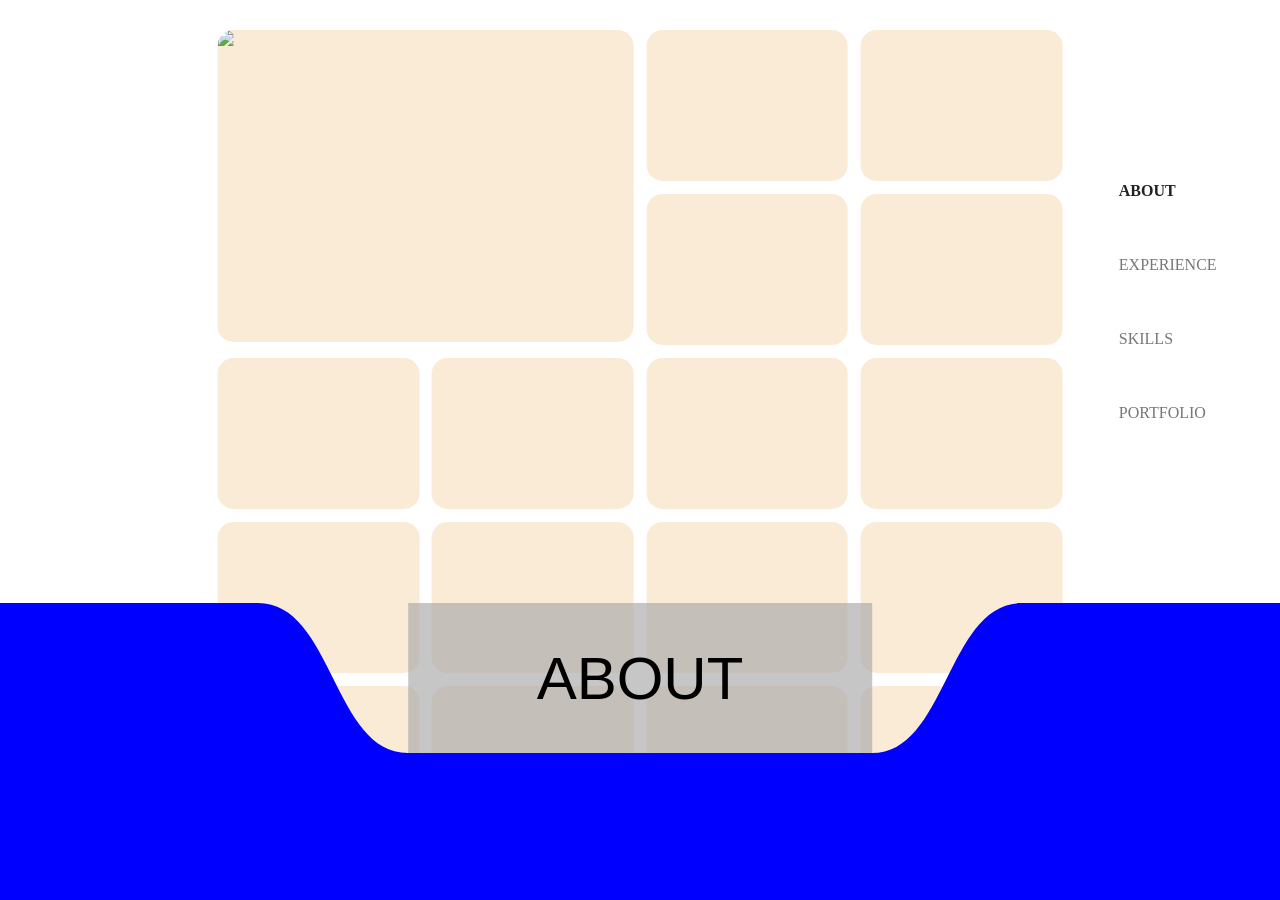
==== index.html @ 6ec0c1f3 "Layout and scripting improvements" ====
<!DOCTYPE html>
<html lang="en">

<head>
  <meta charset="UTF-8">
  <title>Portfolio</title>
  <link rel="preconnect" href="https://fonts.googleapis.com">
  <link rel="preconnect" href="https://fonts.gstatic.com" crossorigin>
  <link rel="stylesheet" href="styles/main.css">
  <link rel="stylesheet" href="styles/bottomOverlay.css">
  <link rel="stylesheet" href="styles/pageMenuNavbar.css">
  <link rel="stylesheet" href="styles/cardDisplay.css">
</head>
<script src="script.js"></script>

<body>
  <div class="container">
    <div id="content-pane">
      <div id="content-grid">
        <div class="content-block block-2x2" data-card="about-1">
          <div class="card-thumb">
            <img src="https://blocks.astratic.com/img/general-img-landscape.png" width="auto">
            <!-- Insert IFRAME with JS based on data-card -->
            <!-- <iframe src="https://www.desmos.com/calculator/uuluuqljb8?embed" frameborder="0"></iframe> -->
          </div>
          <div class="card-content">

          </div>
        </div>

        <div class="content-block"></div>
        <div class="content-block"></div>
        <div class="content-block"></div>
        <div class="content-block"></div>
        <div class="content-block"></div>
        <div class="content-block"></div>
        <div class="content-block"></div>
        <div class="content-block"></div>
        <div class="content-block"></div>
        <div class="content-block"></div>
        <div class="content-block"></div>
        <div class="content-block"></div>
        <div class="content-block"></div>
        <div class="content-block"></div>
        <div class="content-block"></div>
        <div class="content-block"></div>
        <div class="content-block"></div>
        <div class="content-block"></div>
        <div class="content-block"></div>
        <div class="content-block"></div>
        <div class="content-block"></div>
        <div class="content-block"></div>
        <div class="content-block"></div>
        <div class="content-block"></div>
        <div class="content-block"></div>
        <div class="content-block"></div>
        <div class="content-block"></div>
        <div class="content-block"></div>
      </div>


      <!-- data-text required for preventing div size changing on selection -->
      <div id="page-menu">
        <div class="menu-text active" data-text="ABOUT">ABOUT</div>
        <div class="menu-text" data-text="EXPERIENCE">EXPERIENCE</div>
        <div class="menu-text" data-text="SKILLS">SKILLS</div>
        <div class="menu-text" data-text="PORTFOLIO">PORTFOLIO</div>

      </div>
    </div>

    <div id="overlay-bar">
      <svg id="menu-bar-background" width="100%" top="0" left="50px">
        <path id="menu-path" stroke="none" fill="blue" />
      </svg>

      <div id="content-info">
        <div id="menu-title" class="page-name-text visible">ABOUT</div>

        <!-- sizing ghost (static, invisible) to hold div sizing -->
        <div class="page-name-text ghost">EXPERIENCE</div>
      </div>

    </div>
  </div>
</body>

</html>
---- styles/main.css ----
body, html {
  margin: 0;
  height: 100%;
  overflow: hidden;
}

.container {
  position: fixed;
  top: 0;
  left: 0;
  width: 100vw;
  height: 100vh;
}

#overlay-bar {
  position: fixed;
  top: 67%;
  left: 0;
  height: 33vh;
  width: 100vw;
  position: relative;
  padding: 0;
  margin: 0;
}

#content-pane {
  position: fixed;
  top: 0;
  height: 67vh;
  width: 100vw;
}
---- styles/bottomOverlay.css ----
@font-face {
  font-family: "SevenSegment";
  src: url("../fonts/7 Segment.ttf");
}

#content-info {
  position: absolute;
  top: 0;
  left: 50%;
  transform: translateX(-50%);
  width: fit-content;
  height: 180px;
  padding: 0 3%;
  background-color: #AAAAAAAA;
}

.page-name-text {
  font-family: "SevenSegment", sans-serif;
  font-size: 60px;
  white-space: nowrap;
}

.ghost {
  position: relative;
  visibility: hidden;
  pointer-events: none;
}

.visible {
  position: relative;
  top: 50%;
  transform: translateY(-50%);
  text-align: center;
}
---- styles/pageMenuNavbar.css ----
#page-menu {
  position: relative;
  top: 50%;
  left: 90%;
  transform: translate(-50%,-50%);
  height: 33vh;
  width: fit-content;
  display: grid;
  align-items: center;
  grid-template-rows: repeat(4, 1fr);
  min-width: 0;
}

.menu-text {
  position: relative;
  color: #777;
  font-weight: 500;
  width: fit-content;
  padding: 0.5em;
  cursor: pointer;
  transition: color 0.25s ease, font-weight 0.25s ease;
}

.menu-text::after {
  content: attr(data-text);
  font-weight: 700;
  visibility: hidden;
  white-space: nowrap;
  display: block;
  height: 0;
  overflow: hidden;
}

.menu-text.active {
  color: #222;
  font-weight: 700;
}


.menu-text:hover:not(.active) {
  color: #333;
}
---- styles/cardDisplay.css ----
#content-grid {
  position: absolute;
  display: grid;
  grid-template-columns: repeat(4, 1fr);
  grid-auto-rows: 1fr;
  gap: 1vw;
  left: 50%;
  transform: translateX(-50%);
  transition: top 0.5s ease;
  justify-content: center;
  top: 5%;
  width: 66%;
  overflow: visible;
}

.card-overlay {
  position: fixed;
  inset: 0;
  z-index: 100;
  background: transparent;
  display: flex;
  justify-content: flex-start;
  align-items: flex-start;
}

.content-block {
  position: relative;
  background: antiquewhite;
  aspect-ratio: 4 / 3;
  cursor: pointer;
  border-radius: calc(1vw + 3px);
  overflow: hidden;
  grid-column: span 1;
  grid-row: span 1;
}

/* GRID STYLING SIZES (ex 1x2, 2x2) */
.block-1x1 {
  grid-column: span 1;
  grid-row: span 1;
}

.block-2x1 {
  grid-column: span 2;
  grid-row: span 1;
}

.block-1x2 {
  grid-column: span 1;
  grid-row: span 2;
}

.block-2x2 {
  grid-column: span 2;
  grid-row: span 2;
}

/* Always present */
.content-block::after {
  content: "";
  position: absolute;
  inset: 0;
  border-radius: calc(1vw + 3px);
  border: 3px solid #ff0000;
  pointer-events: none;

  opacity: 0;
  transition: opacity 0.5s ease;
}

/* Colour breathing */
@keyframes borderFlow {
  0% {
    border-color: #ff0000;
  }

  50% {
    border-color: #0000ff;
  }

  100% {
    border-color: #ff0000;
  }
}

/* Hover Border */
.content-block:hover::after {
  opacity: 1;
  animation: borderFlow 3s ease-in-out infinite;
}


/* Remove border for large card*/
.content-block.no-border::after {
  display: none;
}

.card-thumb {
  position: relative;
  height: 100%;
  background-image: url("https://upload.wikimedia.org/wikipedia/commons/a/ab/Official_CSS_Logo.svg");
  background-size: cover;
}

.card-thumb {
  display: flex;
  pointer-events: none;
}

.card-content {
  height: 100%;
  background-image: url("https://www.cssscript.com/wp-content/uploads/2020/09/Animated-Skeleton-Loading-Screens-In-Pure-CSS.jpg");
}
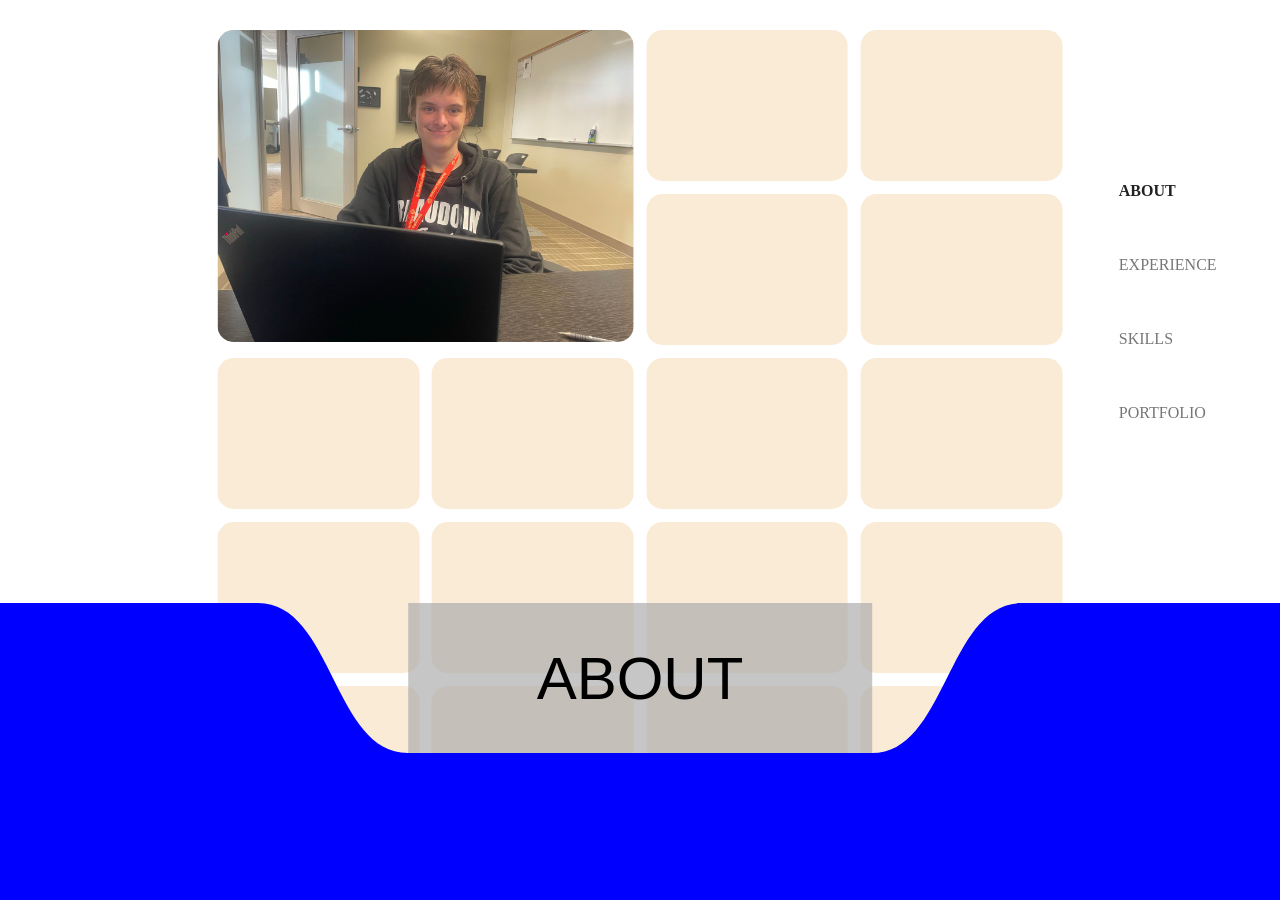
==== commit 34b3f525: "First card" ====
--- a/index.html
+++ b/index.html
@@ -19,12 +19,12 @@
       <div id="content-grid">
         <div class="content-block block-2x2" data-card="about-1">
           <div class="card-thumb">
-            <img src="https://blocks.astratic.com/img/general-img-landscape.png" width="auto">
+            <img src="cardContents/trevor-landscape.jpg" width="auto">
             <!-- Insert IFRAME with JS based on data-card -->
             <!-- <iframe src="https://www.desmos.com/calculator/uuluuqljb8?embed" frameborder="0"></iframe> -->
           </div>
           <div class="card-content">
-
+            <iframe src="cardContents/about.html"></iframe>
           </div>
         </div>
 
--- a/styles/main.css
+++ b/styles/main.css
@@ -2,6 +2,11 @@
   margin: 0;
   height: 100%;
   overflow: hidden;
+}
+
+body {
+  min-width: 100vw;
+  min-height: 100vh;
 }
 
 .container {
--- a/styles/cardDisplay.css
+++ b/styles/cardDisplay.css
@@ -98,16 +98,19 @@
 .card-thumb {
   position: relative;
   height: 100%;
-  background-image: url("https://upload.wikimedia.org/wikipedia/commons/a/ab/Official_CSS_Logo.svg");
-  background-size: cover;
-}
-
-.card-thumb {
   display: flex;
   pointer-events: none;
 }
 
 .card-content {
+  width: 100%;
   height: 100%;
-  background-image: url("https://www.cssscript.com/wp-content/uploads/2020/09/Animated-Skeleton-Loading-Screens-In-Pure-CSS.jpg");
+  overflow: hidden;
+}
+
+.card-content iframe {
+  width: 100%;
+  height: 100%;
+  border: none;
+  overflow: hidden;
 }
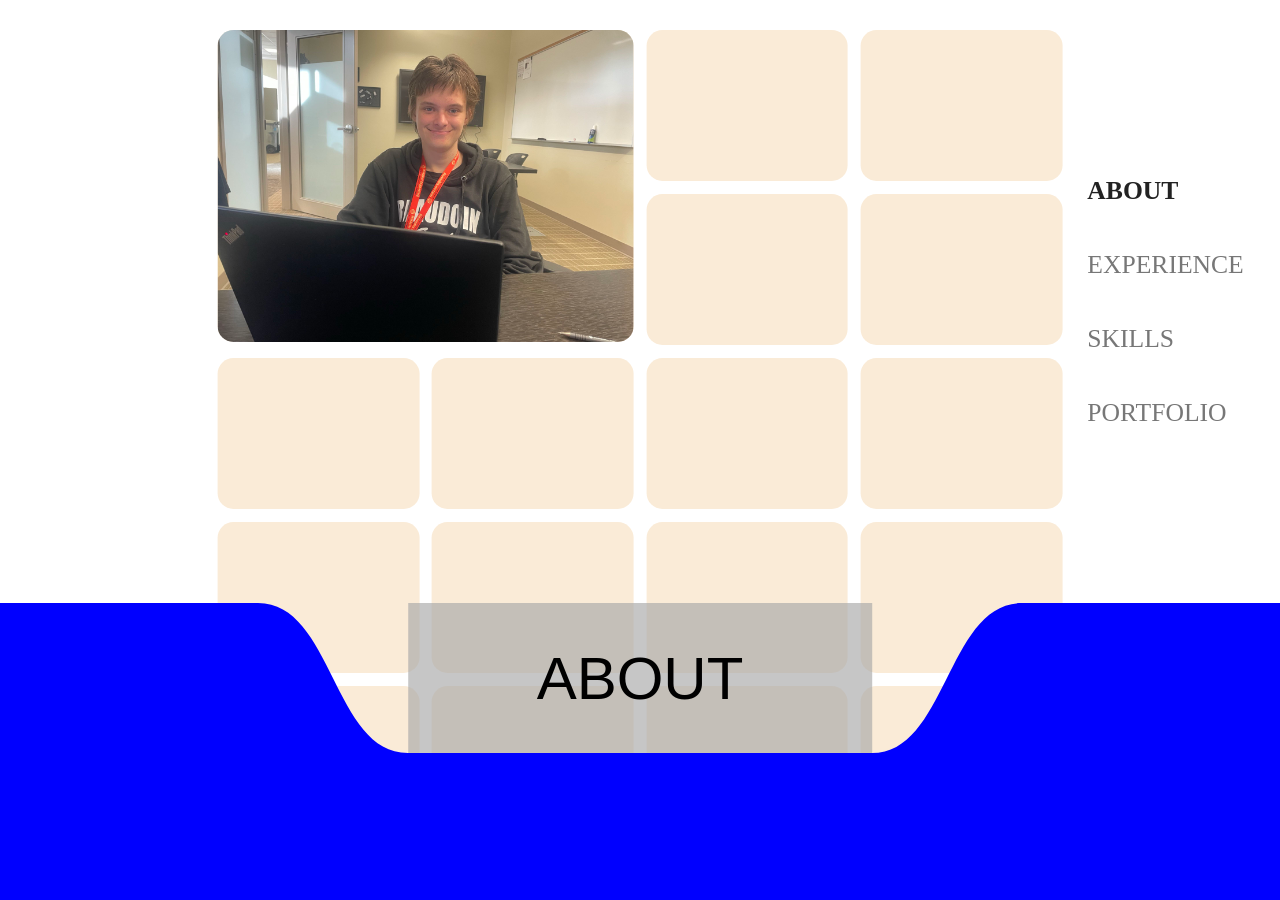
==== commit 95827d31: "Mobile styling fixes" ====
--- a/index.html
+++ b/index.html
@@ -2,7 +2,7 @@
 <html lang="en">
 
 <head>
-  <meta charset="UTF-8">
+  <meta name="viewport" content="width=device-width, initial-scale=1.0">
   <title>Portfolio</title>
   <link rel="preconnect" href="https://fonts.googleapis.com">
   <link rel="preconnect" href="https://fonts.gstatic.com" crossorigin>
--- a/styles/pageMenuNavbar.css
+++ b/styles/pageMenuNavbar.css
@@ -12,6 +12,7 @@
 }
 
 .menu-text {
+  font-size: 2vw;;
   position: relative;
   color: #777;
   font-weight: 500;
--- a/styles/cardDisplay.css
+++ b/styles/cardDisplay.css
@@ -11,6 +11,12 @@
   top: 5%;
   width: 66%;
   overflow: visible;
+}
+
+@media screen and (max-width: 500px) {
+  #content-grid {
+    grid-template-columns: repeat(2, 1fr);
+  }
 }
 
 .card-overlay {
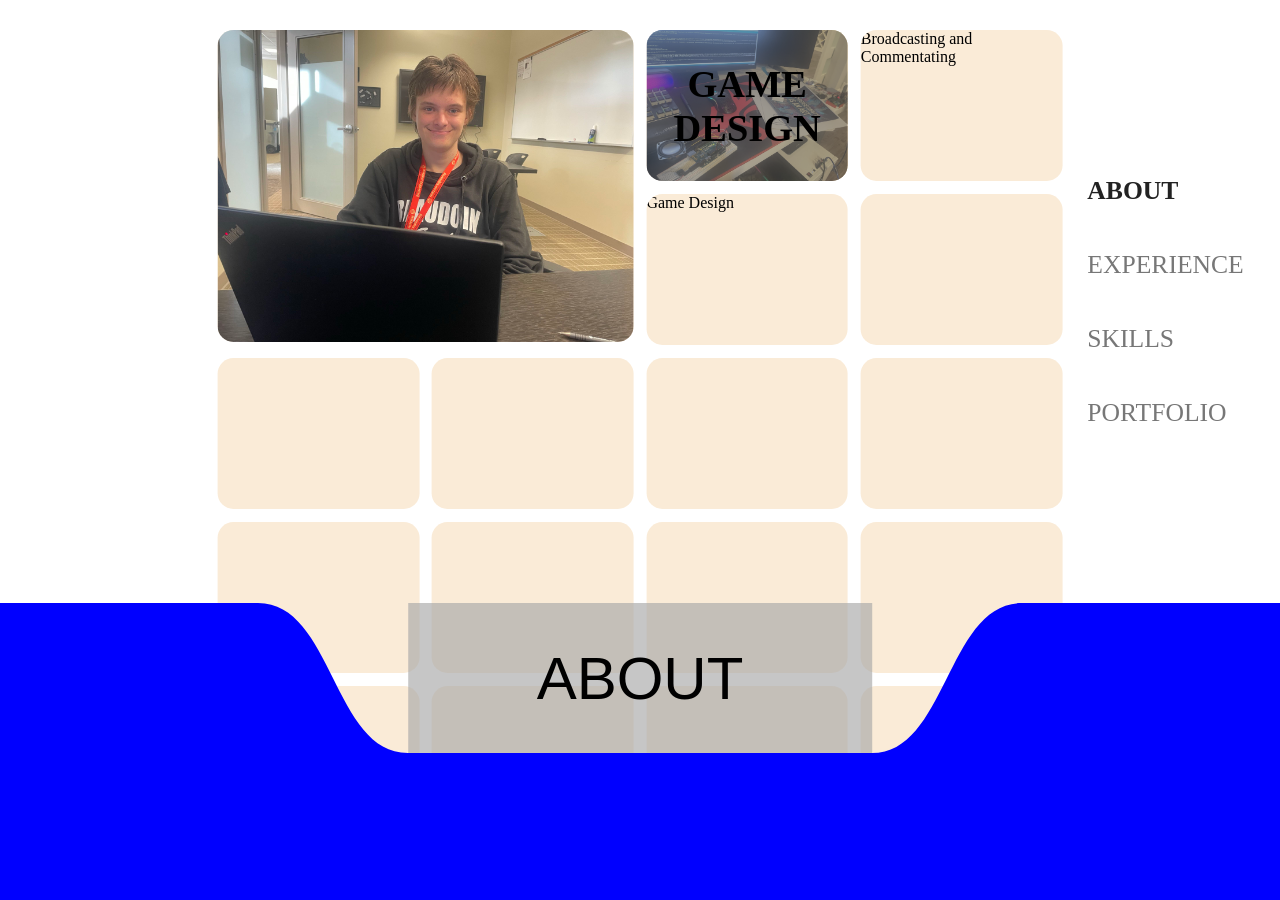
==== commit 769bd11b: "Card format chang@media screen and (max-width: 500px) {" ====
--- a/index.html
+++ b/index.html
@@ -17,20 +17,28 @@
   <div class="container">
     <div id="content-pane">
       <div id="content-grid">
-        <div class="content-block block-2x2" data-card="about-1">
+        <div class="content-block block-2x2">
           <div class="card-thumb">
-            <img src="cardContents/trevor-landscape.jpg" width="auto">
-            <!-- Insert IFRAME with JS based on data-card -->
-            <!-- <iframe src="https://www.desmos.com/calculator/uuluuqljb8?embed" frameborder="0"></iframe> -->
+            <img src="images/trevor-landscape.jpg">
           </div>
           <div class="card-content">
             <iframe src="cardContents/about.html"></iframe>
           </div>
         </div>
 
-        <div class="content-block"></div>
-        <div class="content-block"></div>
-        <div class="content-block"></div>
+        <div class="content-block block-1x1">
+          <div class="card-thumb">
+            <div class="thumb-bg">
+            </div>
+            <div class="thumb-text">GAME DESIGN</div>
+            <img src="images/gameDev.jpg">
+          </div>
+          <div class="card-content">
+            <iframe src="cardContents/about.html"></iframe>
+          </div>
+        </div>
+        <div class="content-block">Broadcasting and Commentating</div>
+        <div class="content-block">Game Design</div>
         <div class="content-block"></div>
         <div class="content-block"></div>
         <div class="content-block"></div>
--- a/styles/cardDisplay.css
+++ b/styles/cardDisplay.css
@@ -11,12 +11,6 @@
   top: 5%;
   width: 66%;
   overflow: visible;
-}
-
-@media screen and (max-width: 500px) {
-  #content-grid {
-    grid-template-columns: repeat(2, 1fr);
-  }
 }
 
 .card-overlay {
@@ -102,13 +96,47 @@
 }
 
 .card-thumb {
-  position: relative;
+  position: absolute;
   height: 100%;
+  width: 100%;
   display: flex;
-  pointer-events: none;
+}
+
+.thumb-bg {
+  position: absolute;
+  width: 100%;
+  height: 100%;
+  background: rgb(100, 100, 100);
+
+  transition: opacity 0.5s ease;
+  opacity: 0.5;
+}
+
+.thumb-text {
+  font-family: 'Lucida Sans';
+  font-weight: 800;
+  font-size: 3vw;
+  align-content: center;
+  text-align: center;
+  width: 100%;
+  height: 100%;
+  position: absolute;
+  transition: opacity 0.5s ease;
+}
+
+
+
+.card-thumb:hover .thumb-bg {
+  opacity: 0;
+}
+
+.card-thumb:hover .thumb-text {
+  opacity: 0;
 }
 
 .card-content {
+  display: none;
+  position: absolute;
   width: 100%;
   height: 100%;
   overflow: hidden;
@@ -119,4 +147,14 @@
   height: 100%;
   border: none;
   overflow: hidden;
+}
+
+@media screen and (max-width: 500px) {
+  #content-grid {
+    grid-template-columns: repeat(2, 1fr);
+  }
+
+  .thumb-text {
+    font-size: 8vw;
+  }
 }
